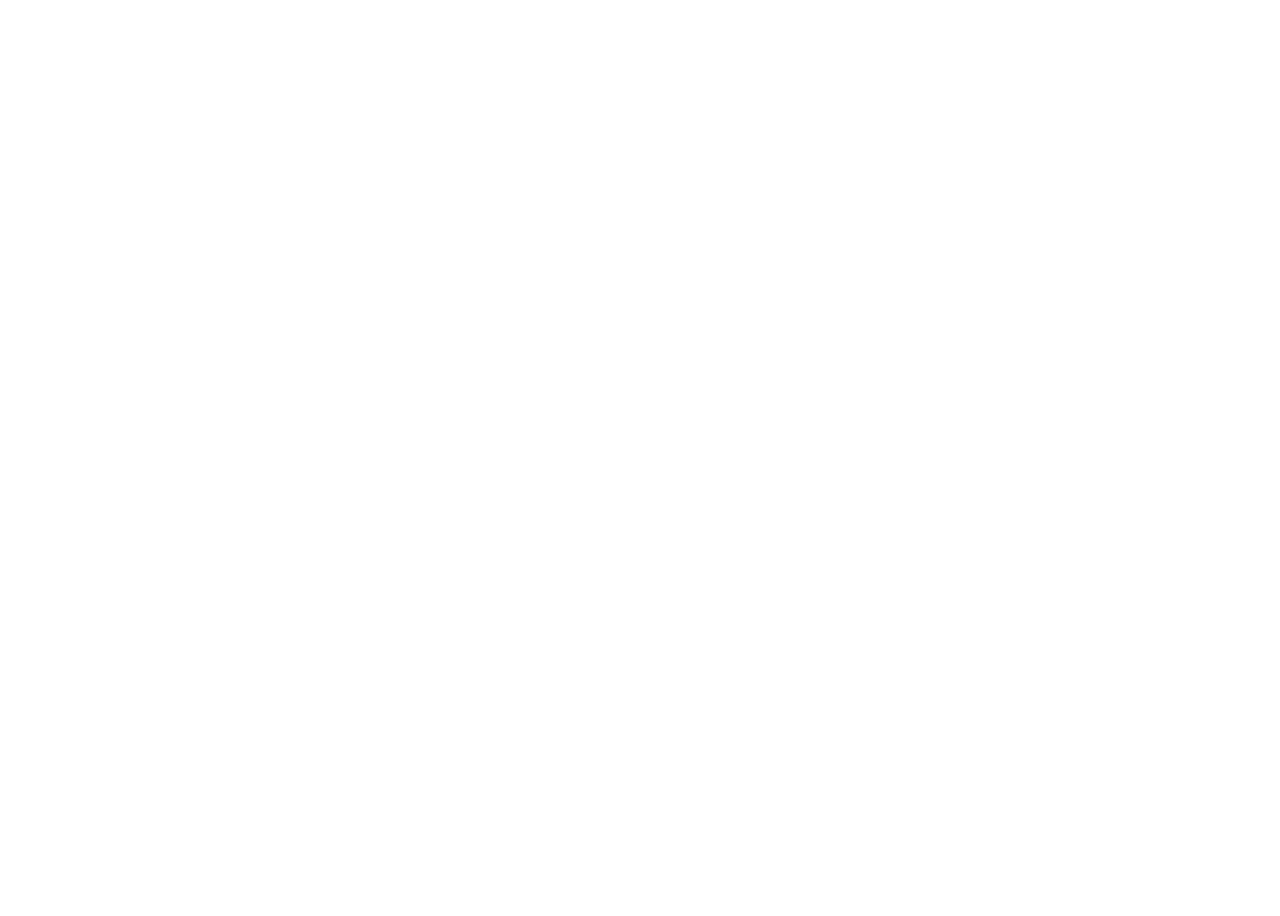
==== game.html @ 2aa88434 "Primer commit" ====
<!DOCTYPE html>
<html lang="en">
  <head>
    <meta charset="UTF-8" />
    <meta name="viewport" content="width=device-width, initial-scale=1.0" />
    <title>Bingo</title>
    <link rel="stylesheet" href="./styles.css" />
  </head>
  <body>
    <script src="./script.js"></script>
  </body>
</html>
---- styles.css ----
body{
    background-image: url(https://pbs.twimg.com/media/GD5GiP6W8AAcmly.jpg);
    background-size: cover;
    background-repeat: no-repeat;
    min-height: 100vh;
}

.header{
    display: flex;
    flex-direction: column;
    align-items: center;
}

.titleup,
.titledown {
  display: flex;
  margin-top: 60px;
}

.titledown{
    margin-top: -55px;
}

.B{
    transform: translate(-40px, 10px);
}

.I{
    transform: translate(-15px);
}

.N{
    transform: translate(20px, 10px);
}

.G{
    transform: translate(55px);
}

.O{
    transform: translate(85px, 10px);
}

.circulo{
    width: 150px; 
    height: 150px; 
    border-radius: 50%;
    background-color: #da5b13;
    display: flex;
    justify-content: center;
    align-items: center;
    font-size: 60px;
    color: white;
    font-family: sans-serif;
    border: 3px solid black;
}

.menu{
    display: flex;
    flex-direction: column;
    align-items: center;
}

.rectangle{
    background-color: #da5b13;
    border-radius: 30px;
    position: absolute;
    width: 766px;
    height: 354px;
    margin: 20px;
    margin-top: 25px;
    transform: translate(6px);
    border: 2px solid black;
}

.names{
    display: grid;
    grid-template-columns: repeat(2, 1fr);
}

.left,
.right {
  display: flex;
  flex-direction: column;
  padding: 20px;
  color: white;
  font-family: sans-serif;
  font-size: 14px;
}

.left{
    padding-left: 40px;
}

.up{
    padding-top: 13px;
}

.down{
    padding-top: 5px;
}

.left div{
    padding-left: 12px;
    padding-bottom: 4px;
}

.right div{
    padding-left: 12px;
    padding-bottom: 4px;
}

input[type="text"] {
    width: 306px;
    height: 30px;
    padding: 5px;
    border: 1px solid black;
    border-radius: 6px;
  }

.cardboardsize{
    display: flex;
    justify-content: center;
    color: white;
    font-family: sans-serif;
    font-size: 14px;
    padding-top: 8px;
}

.cardboardsize label div{
    padding-left: 12px;
    padding-bottom: 4px;
}

.leaderboards{
    display: flex;
    justify-content: end;
}

.leaderboards button{
    width: 52px;
    height: 52px;
    border-radius: 50%;
    border: 20px;
    margin-top: 12px;
    margin-right: 12px;
    border: 2px solid black;
}

.mediumr{
    width: 7px;
    height: 18px;
    background-color: #da5b13;
    transform: translate(2px, 16px);
    border: 1px solid black;
}

.smallr{
    width: 7px;
    height: 14px;
    background-color: #da5b13;
    transform: translate(13px);
    border: 1px solid black;
}

.larger{
    width: 7px;
    height: 22px;
    background-color: #da5b13;
    transform: translate(24px, -24px);
    border: 1px solid black;
}

.startbutton{
    display: flex;
    justify-content: center;
}

.startbutton button{
    width: 250px;
    height: 45px;
    background-color: #da5b13;
    border: 2px solid black;
    color: white;
    font-family: sans-serif;
    font-size: 20px;
    transform: translate(22px, 400px);
    border-radius: 8px;
}
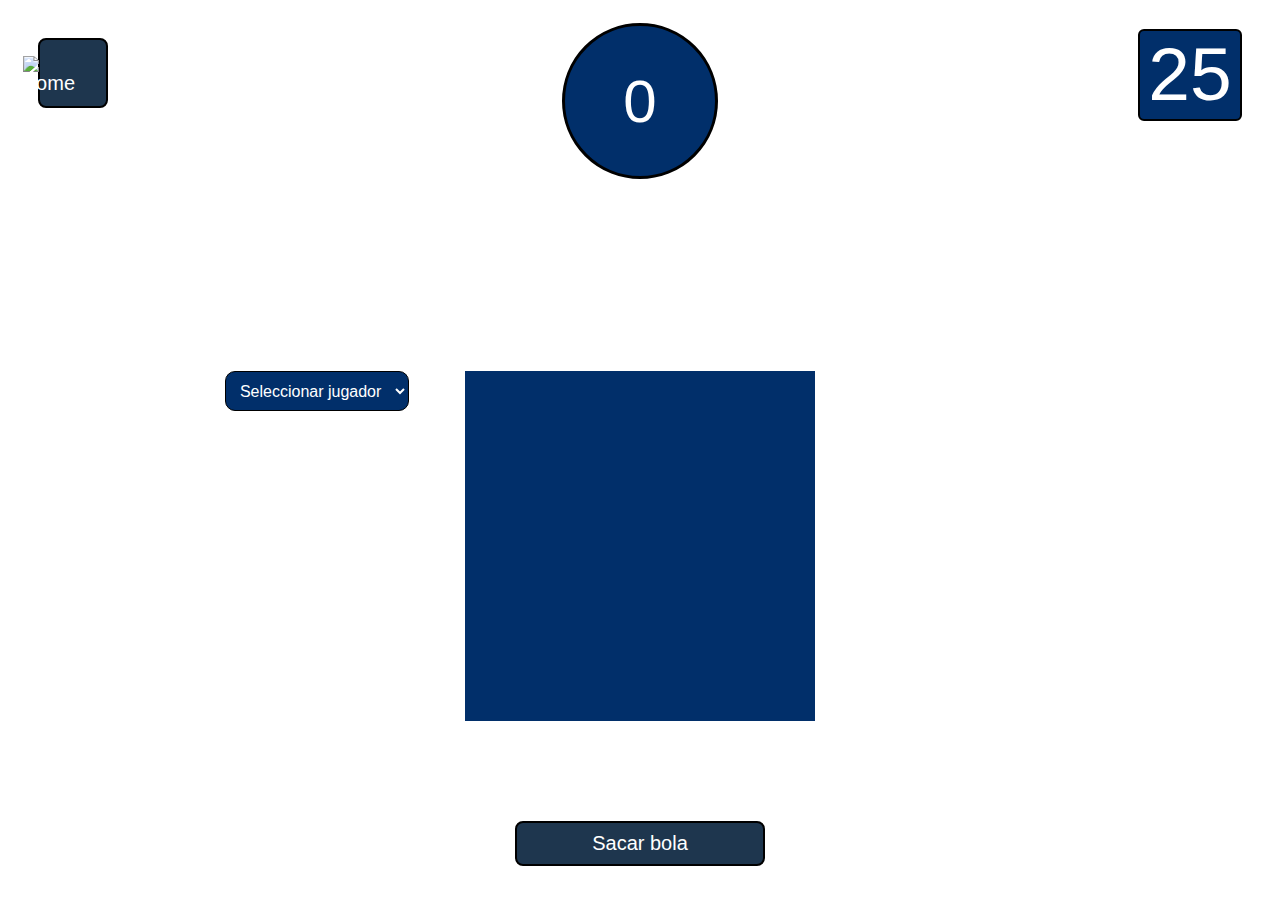
==== commit 58d509b7: "Todo" ====
--- a/game.html
+++ b/game.html
@@ -7,6 +7,39 @@
     <link rel="stylesheet" href="./styles.css" />
   </head>
   <body>
+    <header>
+      <button id="salir" onclick="redireccionar2()">
+        <img src="https://svgsilh.com/svg/2088906.svg" alt="home" />
+      </button>
+      <div class="bola">
+        <div class="circle"><span id="number">0</span></div>
+      </div>
+      <div class="pt">
+        <div id="turnos">25</div>
+      </div>
+    </header>
+    <section class="carton">
+      <select id="seleccionarJugador">
+        <option>Seleccionar jugador</option>
+        <option id="Jugador 1">Jugador 1</option>
+        <option id="Jugador 2">Jugador 2</option>
+        <option id="Jugador 3">Jugador 3</option>
+        <option id="Jugador 4">Jugador 4</option>
+      </select>
+      <div class="rectangulo">
+        <div id="puntos">0</div>
+      </div>
+      <span class="puntaje">Puntaje:</span>
+      <table id="tablero"></table>
+    </section>
+    <div class="ballbutton">
+      <button
+        id="sb"
+        onclick="sacarBola(); descontarTurnos(); calcularPuntos()"
+      >
+        Sacar bola
+      </button>
+    </div>
     <script src="./script.js"></script>
   </body>
 </html>
--- a/styles.css
+++ b/styles.css
@@ -1,5 +1,5 @@
 body{
-    background-image: url(https://pbs.twimg.com/media/GD5GiP6W8AAcmly.jpg);
+    background-image: url(https://i.pinimg.com/564x/0c/67/c8/0c67c84067e96aa48f6fb61c90804bfa.jpg);
     background-size: cover;
     background-repeat: no-repeat;
     min-height: 100vh;
@@ -41,11 +41,11 @@
     transform: translate(85px, 10px);
 }
 
-.circulo{
+.circle{
     width: 150px; 
     height: 150px; 
     border-radius: 50%;
-    background-color: #da5b13;
+    background-color: #012F6A;
     display: flex;
     justify-content: center;
     align-items: center;
@@ -62,7 +62,7 @@
 }
 
 .rectangle{
-    background-color: #da5b13;
+    background-color: #B5DBEA;
     border-radius: 30px;
     position: absolute;
     width: 766px;
@@ -70,7 +70,7 @@
     margin: 20px;
     margin-top: 25px;
     transform: translate(6px);
-    border: 2px solid black;
+    border: 2px solid #34A0CB;
 }
 
 .names{
@@ -83,7 +83,7 @@
   display: flex;
   flex-direction: column;
   padding: 20px;
-  color: white;
+  color: #34A0CB;
   font-family: sans-serif;
   font-size: 14px;
 }
@@ -121,7 +121,7 @@
 .cardboardsize{
     display: flex;
     justify-content: center;
-    color: white;
+    color: #34A0CB;
     font-family: sans-serif;
     font-size: 14px;
     padding-top: 8px;
@@ -138,6 +138,7 @@
 }
 
 .leaderboards button{
+    background-color: #012F6A;
     width: 52px;
     height: 52px;
     border-radius: 50%;
@@ -150,7 +151,7 @@
 .mediumr{
     width: 7px;
     height: 18px;
-    background-color: #da5b13;
+    background-color: #B5DBEA;
     transform: translate(2px, 16px);
     border: 1px solid black;
 }
@@ -158,7 +159,7 @@
 .smallr{
     width: 7px;
     height: 14px;
-    background-color: #da5b13;
+    background-color: #B5DBEA;
     transform: translate(13px);
     border: 1px solid black;
 }
@@ -166,7 +167,7 @@
 .larger{
     width: 7px;
     height: 22px;
-    background-color: #da5b13;
+    background-color: #B5DBEA;
     transform: translate(24px, -24px);
     border: 1px solid black;
 }
@@ -179,11 +180,146 @@
 .startbutton button{
     width: 250px;
     height: 45px;
-    background-color: #da5b13;
+    background-color: #1E364E;
     border: 2px solid black;
     color: white;
     font-family: sans-serif;
     font-size: 20px;
     transform: translate(22px, 400px);
     border-radius: 8px;
+}
+
+.ballbutton{
+    display: flex;
+    justify-content: center;
+}
+
+.ballbutton button{
+    width: 250px;
+    height: 45px;
+    background-color: #1E364E;
+    border: 2px solid black;
+    color: white;
+    font-family: sans-serif;
+    font-size: 20px;
+    transform: translate(0px, 100px);
+    border-radius: 8px;
+}
+
+#salir{
+    margin: 30px;
+    width: 70px;
+    height: 70px;
+    background-color: #1E364E;
+    border: 2px solid black;
+    color: white;
+    font-family: sans-serif;
+    font-size: 20px;
+    border-radius: 8px;
+}
+
+img{
+    width: 100px;
+    transform: translate(-23px, 2px);
+}
+
+.bola{
+    display: flex;
+    justify-content: center;
+    margin-top: -115px;
+}
+
+.pt{
+    display: flex;
+    justify-content: end;
+}
+
+#turnos{
+    width: 100px;
+    height: 88px;
+    color: white;
+    font-family: sans-serif;
+    font-size: 75px;
+    text-align: center;
+    background-color: #012F6A;
+    border-radius: 6px;
+    border: 2px solid black;
+    transform: translate(-30px, -150px);
+}
+
+.carton{
+    display: flex;
+    justify-content: center;
+}
+
+table {
+    width: 350px;
+    height: 350px;
+    margin-top: 100px;
+    transform: translate(-240px);
+    background-color: #012F6A;
+    color: #34A0CB;
+    font-size: large;
+    font-family: sans-serif;
+}
+  
+th, td, tr {
+    background-color: #B5DBEA;
+    border: 1px solid #34A0CB;
+    text-align: center;
+    border-radius: 6px;
+}
+
+.marcada{
+    background-color: red;
+}
+
+#seleccionarJugador{
+    background-color: #012F6A;
+    height: 40px;
+    width: 184px;
+    border: 1px solid black;
+    border-radius: 10px;
+    font-size: 16px;
+    font-family: sans-serif;
+    text-align: center;
+    color: white; 
+    margin-top: 100px;
+    margin-right: 40px;
+}
+
+.rectangulo{
+    width: 150px;
+    height: 37px;
+    background-color: #012F6A;
+    border-radius: 6px;
+    border: 2px solid black;
+    transform: translate(955px, -130px);
+}
+
+.puntaje{
+    color: white;
+    font-size: 28px;
+    font-family: sans-serif;
+    transform: translate(810px, -125px);
+}
+
+#puntos{
+    color: white;
+    font-size: 30px;
+    font-family: sans-serif;
+    text-align: center;
+    transform: translate(50px, 2px);
+}
+
+button{
+    cursor: pointer;
+}
+
+button:hover {
+    opacity: 90%;
+}
+
+button:active {
+    background-color: cornflowerblue;
 }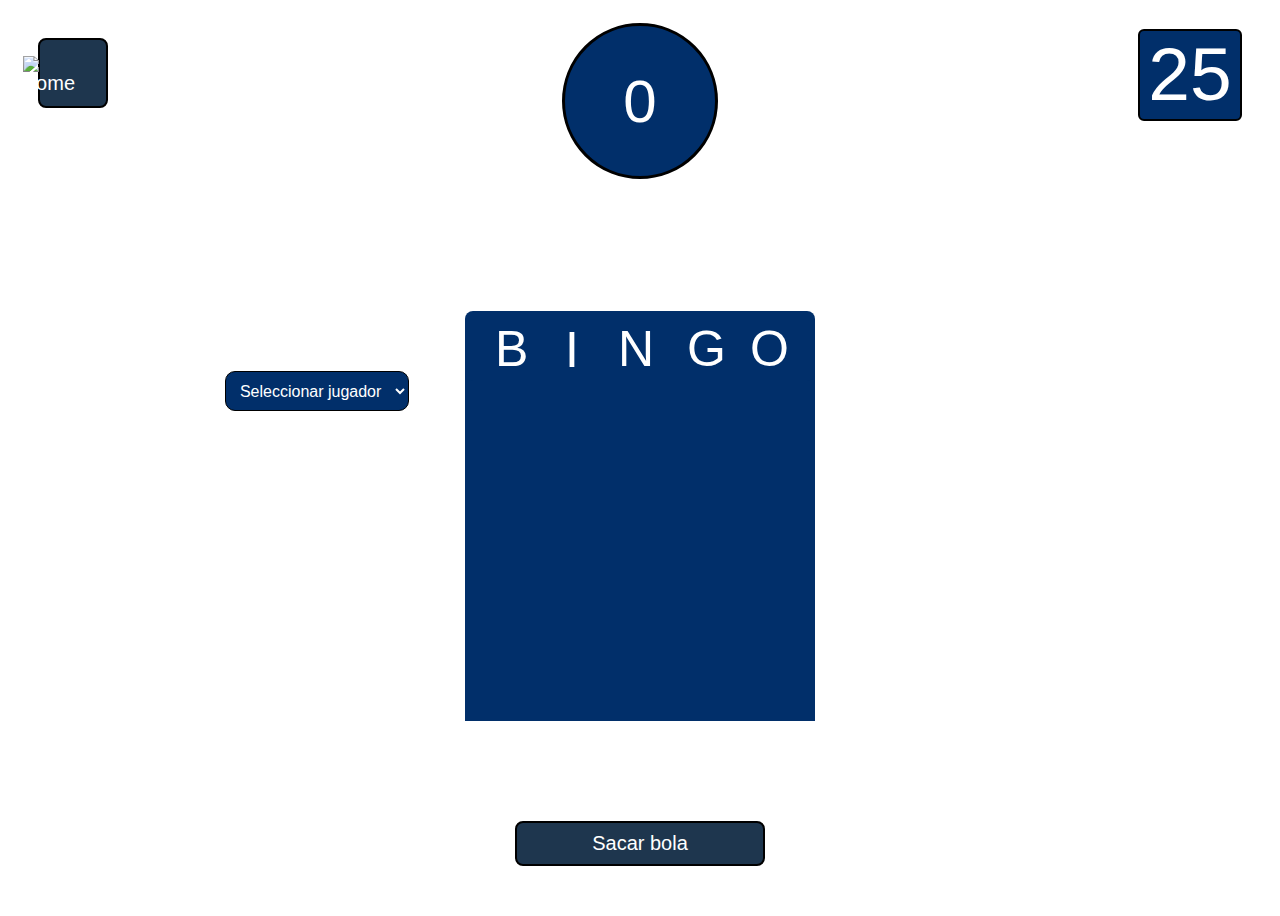
==== commit 3d8ed454: "Cambios en el diseno" ====
--- a/game.html
+++ b/game.html
@@ -31,12 +31,16 @@
       </div>
       <span class="puntaje">Puntaje:</span>
       <table id="tablero"></table>
+      <div class="titlecarton">
+        <div class="Btable">B</div>
+        <div class="Itable">I</div>
+        <div class="Ntable">N</div>
+        <div class="Gtable">G</div>
+        <div class="Otable">O</div>
+      </div>
     </section>
     <div class="ballbutton">
-      <button
-        id="sb"
-        onclick="sacarBola(); descontarTurnos(); calcularPuntos()"
-      >
+      <button id="sb" onclick="sacarBola(); descontarTurnos()">
         Sacar bola
       </button>
     </div>
--- a/styles.css
+++ b/styles.css
@@ -258,7 +258,7 @@
     margin-top: 100px;
     transform: translate(-240px);
     background-color: #012F6A;
-    color: #34A0CB;
+    color: #012F6A;
     font-size: large;
     font-family: sans-serif;
 }
@@ -270,8 +270,40 @@
     border-radius: 6px;
 }
 
+.titlecarton{
+    position: absolute;
+    width: 350px; 
+    height: 70px;
+    background-color: #012F6A;
+    border-radius: 8px;
+    transform: translate(0px, 40px);
+    color: white;
+    font-size: 50px;
+    font-family: sans-serif;
+}
+
+.Btable{
+    transform: translate(30px, 9px);
+}
+
+.Itable{
+    transform: translate(100px, -48px);
+}
+
+.Ntable{
+    transform: translate(153px, -107.5px);
+}
+
+.Gtable{
+    transform: translate(222px, -165.5px);
+}
+
+.Otable{
+    transform: translate(285px, -223.5px);
+}
+
 .marcada{
-    background-color: red;
+    background-color: #6883FF;
 }
 
 #seleccionarJugador{
